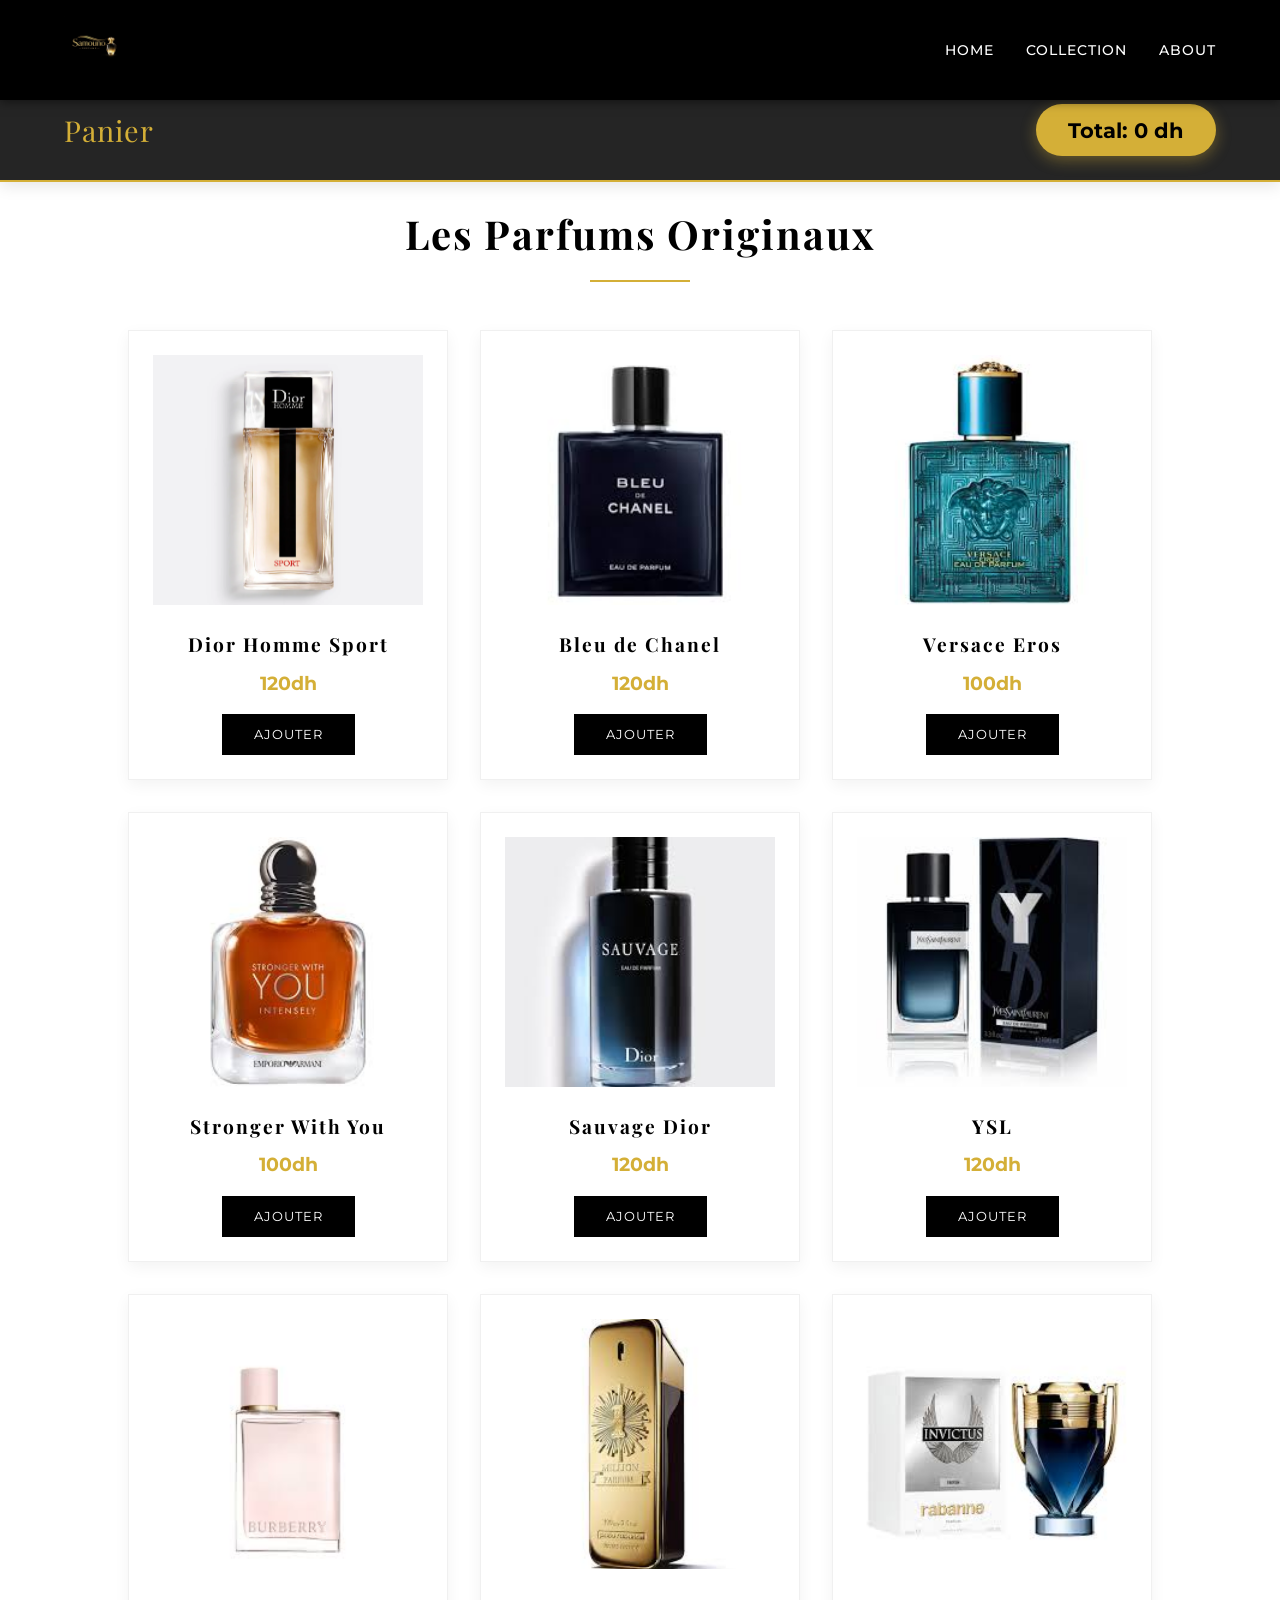
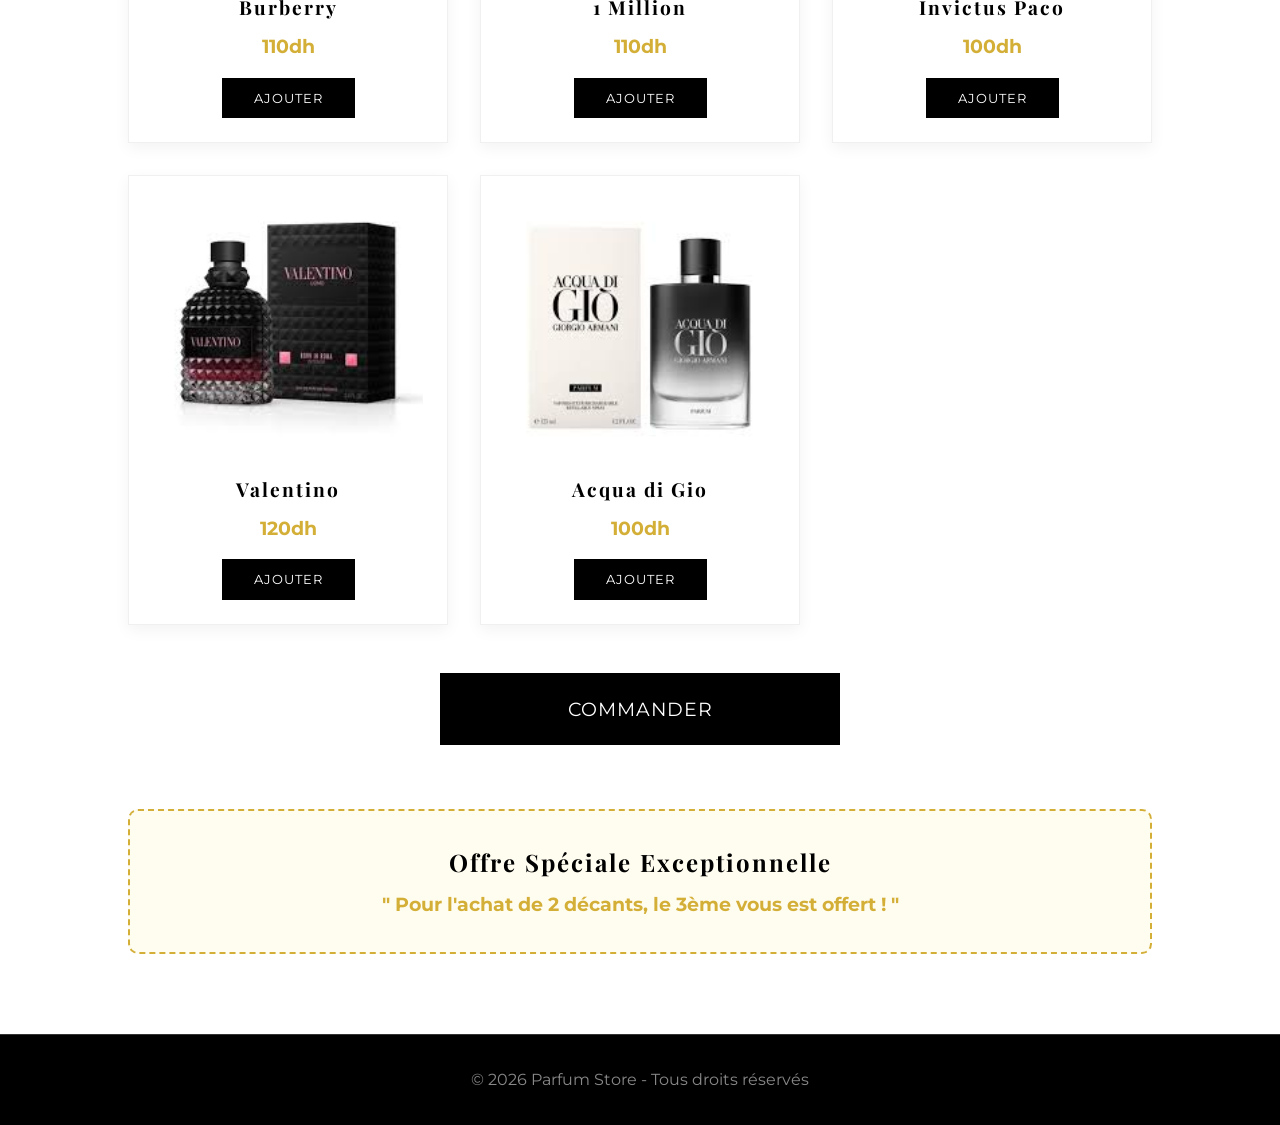
==== decants.html @ 66658e08 "Add files via upload" ====
<!DOCTYPE html>
<html lang="fr">
<head>
    <meta charset="UTF-8">
    <meta name="viewport" content="width=device-width, initial-scale=1.0">
    <title>Les Parfums Originaux | Parfum Store</title>
    <link rel="stylesheet" href="style.css">
    <link href="https://fonts.googleapis.com/css2?family=Montserrat:wght@300;400;500;700&family=Playfair+Display:wght@400;700&display=swap" rel="stylesheet">
</head>
<body>

    <header>
        <div class="logo">
            <a href="index.html">
                <img src="image/logooo.jpeg.jpeg" alt="Parfum Store Logo">
            </a>
        </div>
        <nav>
            <ul>
                <li><a href="index.html">Home</a></li>
                <li><a href="index.html#collection">Collection</a></li>
                <li><a href="index.html#about">About</a></li>
            </ul>
        </nav>
    </header>

    <div class="cart-header">
        <div class="container" style="width: 100%; display: flex; justify-content: space-between; align-items: center; max-width: 1200px; margin: 0 auto;">
            <span class="cart-title">Panier</span>
            <span class="cart-total">Total: <span id="totalPrice">0</span> dh</span>
        </div>
    </div>

    <main style="padding-top: 20px;">
        <section>
            <h2 class="section-title">Les Parfums Originaux</h2>
            <div class="products-grid">
                <!-- Product List -->
                <div class="product-card">
                    <img src="image/diorhomme.jpeg" alt="Dior Homme Sport">
                    <h3>Dior Homme Sport</h3>
                    <p class="price">120dh</p>
                    <button class="btn decant-add-btn" data-product="Dior Homme Sport" data-price="120">Ajouter</button>
                </div>
                <div class="product-card">
                    <img src="image/bleudechannel.jpg" alt="Bleu de Chanel">
                    <h3>Bleu de Chanel</h3>
                    <p class="price">120dh</p>
                    <button class="btn decant-add-btn" data-product="Bleu de Chanel" data-price="120">Ajouter</button>
                </div>
                <div class="product-card">
                    <img src="image/versace.jpg" alt="Versace Eros">
                    <h3>Versace Eros</h3>
                    <p class="price">100dh</p>
                    <button class="btn decant-add-btn" data-product="Versace Eros" data-price="100">Ajouter</button>
                </div>
                <div class="product-card">
                    <img src="image/stranger.jpg" alt="Stronger With You">
                    <h3>Stronger With You</h3>
                    <p class="price">100dh</p>
                    <button class="btn decant-add-btn" data-product="Stronger With You" data-price="100">Ajouter</button>
                </div>
                <div class="product-card">
                    <img src="image/sauvage.jpg" alt="Sauvage Dior">
                    <h3>Sauvage Dior</h3>
                    <p class="price">120dh</p>
                    <button class="btn decant-add-btn" data-product="Sauvage Dior" data-price="120">Ajouter</button>
                </div>
                <div class="product-card">
                    <img src="image/ysl.jpg" alt="YSL">
                    <h3>YSL</h3>
                    <p class="price">120dh</p>
                    <button class="btn decant-add-btn" data-product="YSL" data-price="120">Ajouter</button>
                </div>
                <div class="product-card">
                    <img src="image/burberry.jpg" alt="Burberry">
                    <h3>Burberry</h3>
                    <p class="price">110dh</p>
                    <button class="btn decant-add-btn" data-product="Burberry" data-price="110">Ajouter</button>
                </div>
                <div class="product-card">
                    <img src="image/1million.jpg" alt="1 Million">
                    <h3>1 Million</h3>
                    <p class="price">110dh</p>
                    <button class="btn decant-add-btn" data-product="1 Million" data-price="110">Ajouter</button>
                </div>
                <div class="product-card">
                    <img src="image/invictus.jpg" alt="Invictus Paco">
                    <h3>Invictus Paco</h3>
                    <p class="price">100dh</p>
                    <button class="btn decant-add-btn" data-product="Invictus Paco" data-price="100">Ajouter</button>
                </div>
                <div class="product-card">
                    <img src="image/valentino.jpg" alt="Valentino">
                    <h3>Valentino</h3>
                    <p class="price">120dh</p>
                    <button class="btn decant-add-btn" data-product="Valentino" data-price="120">Ajouter</button>
                </div>
                <div class="product-card">
                    <img src="image/acqua.jpg" alt="Acqua di Gio">
                    <h3>Acqua di Gio</h3>
                    <p class="price">100dh</p>
                    <button class="btn decant-add-btn" data-product="Acqua di Gio" data-price="100">Ajouter</button>
                </div>
            </div>

            <div style="margin-top: 3rem; text-align: center;">
                <button class="btn" id="commanderDecantsBtn" style="width: 100%; max-width: 400px; font-size: 1.2rem; padding: 1.5rem;">Commander</button>
            </div>

            <div class="special-offer" style="margin-top: 4rem; text-align: center; padding: 2rem; border: 2px dashed var(--gold); background: #fffcf0; border-radius: 10px;">
                <h3 style="color: var(--black); font-family: 'Playfair Display', serif; font-size: 1.5rem;">Offre Spéciale Exceptionnelle</h3>
                <p style="font-size: 1.2rem; color: var(--gold); font-weight: bold; margin-top: 0.5rem;">
                    " Pour l'achat de 2 décants, le 3ème vous est offert ! "
                </p>
            </div>
        </section>
    </main>

    <!-- Modal Form -->
    <div id="orderModal" class="modal">
        <div class="modal-content">
            <span class="close-modal">&times;</span>
            <h3 style="margin-bottom: 1.5rem; text-align: center;">Valider votre commande</h3>
            <p id="selectedProductText" style="margin-bottom: 1rem; text-align: center; color: var(--gold); font-weight: bold;"></p>
            <form id="orderForm">
                <div class="form-group">
                    <label>Prénom</label>
                    <input type="text" id="prenom" required>
                </div>
                <div class="form-group">
                    <label>Nom</label>
                    <input type="text" id="nom" required>
                </div>
                <div class="form-group">
                    <label>Ville</label>
                    <input type="text" id="ville" required>
                </div>
                <div class="form-group">
                    <label>Adresse</label>
                    <input type="text" id="adresse" required>
                </div>
                <div class="form-group">
                    <label>Téléphone</label>
                    <input type="tel" id="telephone" required>
                </div>
                <button type="submit" class="btn" style="width: 100%;">Valider commande</button>
            </form>
        </div>
    </div>

    <footer>
        <p>&copy; 2026 Parfum Store - Tous droits réservés</p>
    </footer>

    <script src="script.js"></script>
</body>
</html>
---- style.css ----
/* Global Styles */
:root {
    --gold: #D4AF37;
    --gold-hover: #C5A021;
    --black: #000000;
    --dark-gray: #1a1a1a;
    --white: #ffffff;
    --light-gray: #f4f4f4;
    --transition: all 0.3s ease;
}

* {
    margin: 0;
    padding: 0;
    box-sizing: border-box;
    font-family: 'Montserrat', sans-serif;
}

body {
    background-color: var(--white);
    color: var(--black);
    line-height: 1.6;
    overflow-x: hidden;
}

h1, h2, h3 {
    font-family: 'Playfair Display', serif;
    letter-spacing: 2px;
}

a {
    text-decoration: none;
    color: inherit;
}

ul {
    list-style: none;
}

/* Header */
header {
    background-color: var(--black);
    color: var(--white);
    padding: 1rem 5%;
    display: flex;
    justify-content: space-between;
    align-items: center;
    position: fixed;
    width: 100%;
    top: 0;
    z-index: 1000;
    box-shadow: 0 2px 10px rgba(0,0,0,0.5);
}

.logo img {
    height: 60px;
    width: auto;
    transition: var(--transition);
}

nav ul {
    display: flex;
    gap: 2rem;
}

nav ul li a {
    color: var(--white);
    font-weight: 500;
    text-transform: uppercase;
    font-size: 0.9rem;
    letter-spacing: 1px;
    transition: var(--transition);
}

nav ul li a:hover {
    color: var(--gold);
}

/* Hero Section */
.hero {
    height: 100vh;
    background-color: var(--black);
    display: flex;
    flex-direction: column;
    justify-content: center;
    align-items: center;
    text-align: center;
    color: var(--white);
    padding-top: 80px;
}

.hero img {
    max-width: 300px;
    margin-bottom: 2rem;
    animation: fadeIn 2s ease;
}

.hero h1 {
    font-size: 2.5rem;
    margin-bottom: 1rem;
    color: var(--gold);
    padding: 0 20px;
}

/* Sections */
section {
    padding: 5rem 10%;
}

.section-title {
    text-align: center;
    font-size: 2.5rem;
    margin-bottom: 3rem;
    position: relative;
    padding-bottom: 1rem;
}

.section-title::after {
    content: '';
    position: absolute;
    bottom: 0;
    left: 50%;
    transform: translateX(-50%);
    width: 100px;
    height: 2px;
    background-color: var(--gold);
}

/* Collection Grid */
.collection-grid {
    display: grid;
    grid-template-columns: repeat(auto-fit, minmax(300px, 1fr));
    gap: 2rem;
}

.category-card {
    position: relative;
    overflow: hidden;
    height: 400px;
    cursor: pointer;
    border: 1px solid #eee;
}

.category-card img {
    width: 100%;
    height: 100%;
    object-fit: cover;
    transition: transform 0.5s ease;
}

.category-card:hover img {
    transform: scale(1.1);
}

.category-overlay {
    position: absolute;
    bottom: 0;
    left: 0;
    width: 100%;
    padding: 2rem;
    background: linear-gradient(transparent, rgba(0,0,0,0.8));
    color: var(--white);
    text-align: center;
}

.category-overlay h3 {
    font-size: 1.5rem;
    margin-bottom: 0.5rem;
    text-transform: uppercase;
}

/* Products Grid */
.products-grid {
    display: grid;
    grid-template-columns: repeat(auto-fill, minmax(250px, 1fr));
    gap: 2rem;
}

.product-card {
    background: white;
    padding: 1.5rem;
    text-align: center;
    box-shadow: 0 5px 15px rgba(0,0,0,0.05);
    transition: var(--transition);
    border: 1px solid #f0f0f0;
}

.product-card:hover {
    transform: translateY(-10px);
    box-shadow: 0 10px 25px rgba(0,0,0,0.1);
}

.product-card img {
    width: 100%;
    height: 250px;
    object-fit: cover;
    margin-bottom: 1rem;
}

.product-card h3 {
    font-size: 1.2rem;
    margin-bottom: 0.5rem;
}

.product-card .price {
    color: var(--gold);
    font-weight: bold;
    font-size: 1.2rem;
    margin-bottom: 1rem;
}

.btn {
    display: inline-block;
    padding: 0.8rem 2rem;
    background-color: var(--black);
    color: var(--white);
    text-transform: uppercase;
    font-size: 0.8rem;
    letter-spacing: 1px;
    border: none;
    cursor: pointer;
    transition: var(--transition);
}

.btn:hover {
    background-color: var(--gold);
}

/* About Section */
.about {
    background-color: var(--black);
    color: var(--white);
    text-align: center;
}

.about p {
    max-width: 800px;
    margin: 0 auto;
    font-size: 1.1rem;
}

/* Footer */
footer {
    background-color: var(--black);
    color: #888;
    text-align: center;
    padding: 2rem;
    border-top: 1px solid #333;
}

/* Modal / Popup */
.modal {
    display: none;
    position: fixed;
    z-index: 2000;
    left: 0;
    top: 0;
    width: 100%;
    height: 100%;
    background-color: rgba(0,0,0,0.8);
    justify-content: center;
    align-items: center;
}

.modal-content {
    background-color: var(--white);
    padding: 2rem;
    width: 90%;
    max-width: 500px;
    position: relative;
    border-top: 5px solid var(--gold);
}

.close-modal {
    position: absolute;
    right: 1.5rem;
    top: 1rem;
    font-size: 1.5rem;
    cursor: pointer;
}

.form-group {
    margin-bottom: 1rem;
}

.form-group label {
    display: block;
    margin-bottom: 0.5rem;
    font-size: 0.9rem;
}

.form-group input {
    width: 100%;
    padding: 0.8rem;
    border: 1px solid #ddd;
}

/* Upgraded Cart & Selection Styles */
.cart-header {
    background: rgba(26, 26, 26, 0.95);
    backdrop-filter: blur(10px);
    color: var(--white);
    padding: 1.5rem 5%;
    position: sticky;
    top: 80px;
    z-index: 900;
    display: flex;
    justify-content: space-between;
    align-items: center;
    border-bottom: 2px solid var(--gold);
    box-shadow: 0 4px 15px rgba(0,0,0,0.1);
    transition: var(--transition);
}

.cart-header .cart-title {
    font-family: 'Playfair Display', serif;
    font-size: 1.8rem;
    letter-spacing: 1px;
    color: var(--gold);
}

.cart-total {
    font-weight: 700;
    font-size: 1.3rem;
    background: var(--gold);
    color: var(--black) !important;
    padding: 0.6rem 2rem;
    border-radius: 30px;
    box-shadow: 0 4px 15px rgba(212, 175, 55, 0.4);
}

.cart-total #totalPrice {
    color: var(--black) !important;
}

.perfume-selector {
    display: grid;
    grid-template-columns: repeat(auto-fill, minmax(220px, 1fr));
    gap: 1.5rem;
    margin-bottom: 3rem;
}

.perfume-item {
    position: relative;
    padding: 1rem 1.5rem;
    background: var(--white);
    border: 1px solid #eaeaea;
    border-radius: 8px;
    display: flex;
    align-items: center;
    gap: 1rem;
    cursor: pointer;
    transition: var(--transition);
    box-shadow: 0 2px 8px rgba(0,0,0,0.02);
    font-weight: 500;
}

.perfume-item:hover {
    border-color: var(--gold);
    transform: translateY(-3px);
    box-shadow: 0 5px 15px rgba(212, 175, 55, 0.15);
}

.perfume-item:has(input:checked) {
    background: var(--black);
    color: var(--gold);
    border-color: var(--black);
}

/* Custom checkbox styling */
.perfume-check {
    appearance: none;
    -webkit-appearance: none;
    width: 20px;
    height: 20px;
    border: 2px solid #ccc;
    border-radius: 4px;
    outline: none;
    cursor: pointer;
    position: relative;
    transition: var(--transition);
    flex-shrink: 0;
}

.perfume-check:checked {
    border-color: var(--gold);
    background-color: var(--gold);
}

.perfume-check:checked::after {
    content: '✓';
    position: absolute;
    color: var(--black);
    font-size: 14px;
    font-weight: bold;
    top: 50%;
    left: 50%;
    transform: translate(-50%, -50%);
}

.perfume-item:has(input:checked) .perfume-check {
    border-color: var(--gold);
}

/* Manual Inputs Section */
.manual-order-section {
    background: var(--white);
    padding: 3rem;
    border-radius: 12px;
    box-shadow: 0 10px 30px rgba(0,0,0,0.05);
    border: 1px solid rgba(212, 175, 55, 0.2);
    position: relative;
    overflow: hidden;
    margin-bottom: 2rem;
}

.manual-order-section::before {
    content: '';
    position: absolute;
    top: 0;
    left: 0;
    width: 4px;
    height: 100%;
    background: var(--gold);
}

.manual-order-section h3 {
    font-family: 'Playfair Display', serif;
    font-size: 1.5rem;
    margin-bottom: 1.5rem;
    color: var(--black);
}

.order-inputs {
    display: grid;
    grid-template-columns: repeat(auto-fit, minmax(220px, 1fr));
    gap: 1.5rem;
    margin-bottom: 2rem;
}

.order-inputs input {
    padding: 1rem 1.2rem;
    border: 1px solid #e0e0e0;
    border-radius: 6px;
    background: #fafafa;
    font-family: 'Montserrat', sans-serif;
    font-size: 0.95rem;
    transition: var(--transition);
}

.order-inputs input:focus {
    outline: none;
    border-color: var(--gold);
    background: var(--white);
    box-shadow: 0 0 0 3px rgba(212, 175, 55, 0.1);
}

#commanderBtn {
    background: var(--gold);
    color: var(--black);
    font-weight: 700;
    font-size: 1.1rem;
    padding: 1.2rem;
    border-radius: 6px;
    letter-spacing: 2px;
    box-shadow: 0 4px 15px rgba(212, 175, 55, 0.3);
    border: none;
    cursor: pointer;
    text-transform: uppercase;
    transition: var(--transition);
}

#commanderBtn:hover {
    background: var(--black);
    color: var(--gold);
    transform: translateY(-3px);
    box-shadow: 0 6px 20px rgba(0,0,0,0.2);
}

/* Animations */
@keyframes fadeIn {
    from { opacity: 0; transform: translateY(20px); }
    to { opacity: 1; transform: translateY(0); }
}

/* Responsive */
@media (max-width: 768px) {
    header {
        flex-direction: column;
        padding: 1rem;
    }
    
    nav ul {
        margin-top: 1rem;
        gap: 1rem;
    }
    
    .hero h1 {
        font-size: 1.8rem;
    }
    
    section {
        padding: 3rem 5%;
    }

    /* Fix cart header on mobile */
    .cart-header {
        top: 130px; /* Adjusted for taller mobile header */
        padding: 1rem 5%;
    }

    .cart-header .cart-title {
        font-size: 1.3rem;
    }

    .cart-total {
        font-size: 1rem;
        padding: 0.5rem 1.2rem;
    }

    main {
        padding-top: 140px !important;
    }

    /* Grid 2 items per row on mobile for products */
    .products-grid {
        grid-template-columns: repeat(2, 1fr);
        gap: 1rem;
    }

    .product-card {
        padding: 0.8rem;
    }

    .product-card img {
        height: 150px;
    }

    .product-card h3 {
        font-size: 0.9rem;
    }

    .product-card .price {
        font-size: 1rem;
    }

    .btn {
        padding: 0.6rem 1rem;
        font-size: 0.7rem;
    }
}
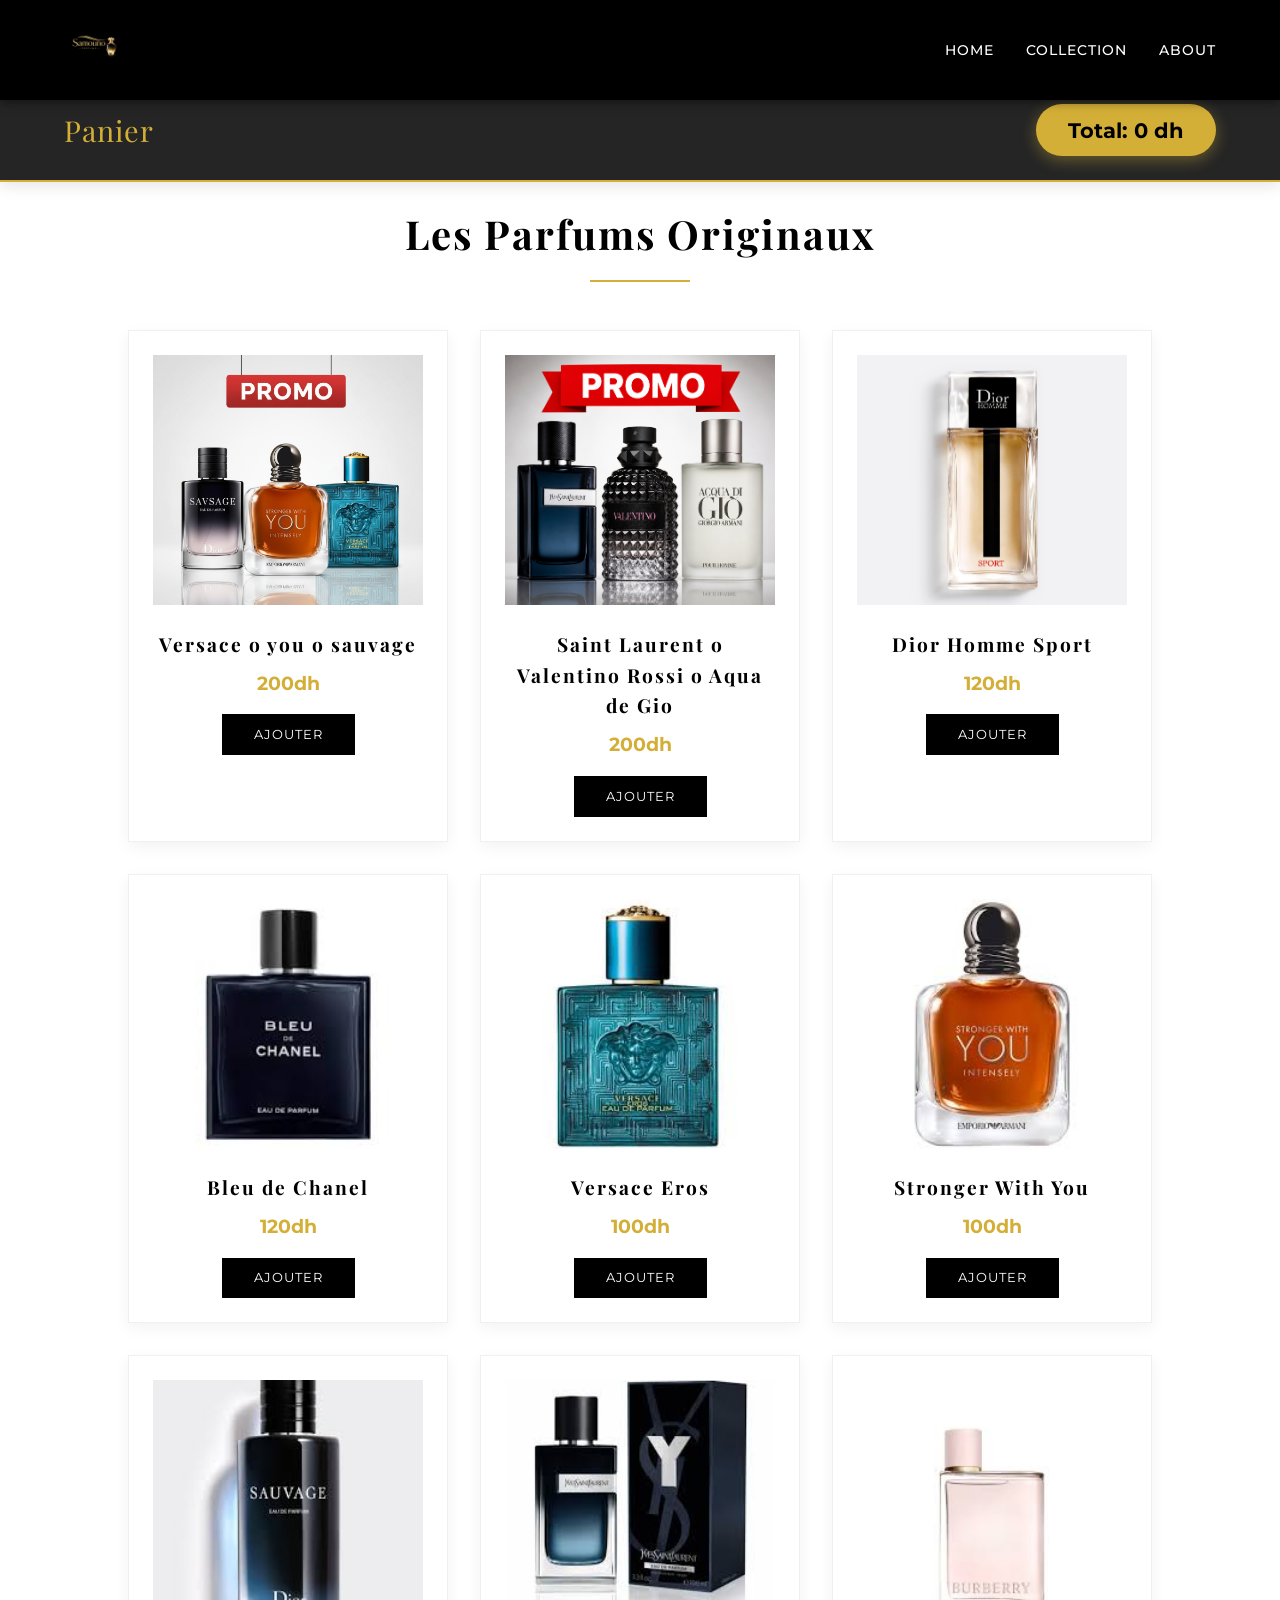
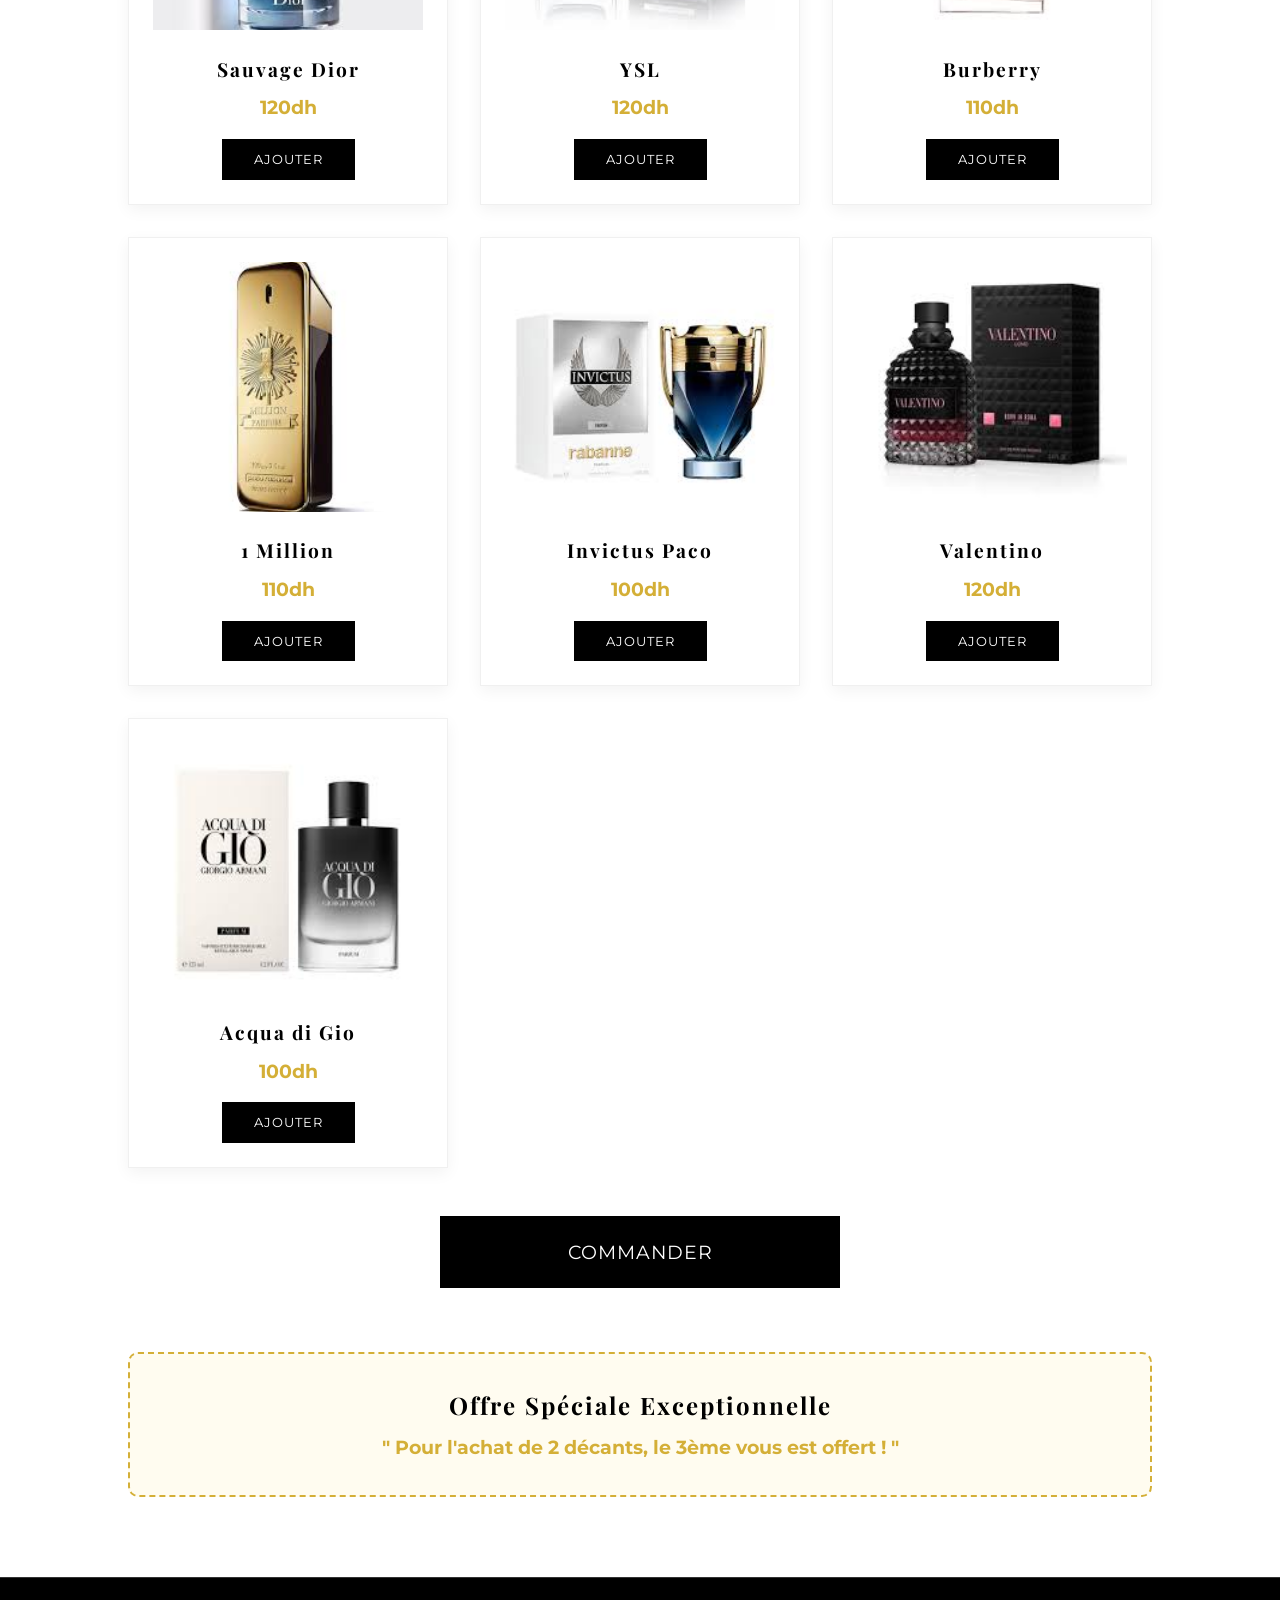
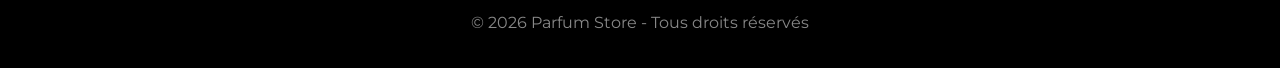
==== commit 41e9b6cc: "Add files via upload" ====
--- a/decants.html
+++ b/decants.html
@@ -36,6 +36,18 @@
             <h2 class="section-title">Les Parfums Originaux</h2>
             <div class="products-grid">
                 <!-- Product List -->
+                 <div class="product-card">
+                    <img src="image/promo1.jpeg.jpg" alt=" Versace o you o sauvage">
+                    <h3> Versace o you o sauvage</h3>
+                    <p class="price">200dh</p>
+                    <button class="btn decant-add-btn" data-product=" Versace o you o sauvage" data-price="120">Ajouter</button>
+                </div>
+                <div class="product-card">
+                    <img src="image/promo2.jpeg.png" alt=" Saint Laurent o Valentino Rossi o Aqua de Gio">
+                    <h3> Saint Laurent o Valentino Rossi o Aqua de Gio</h3>
+                    <p class="price">200dh</p>
+                    <button class="btn decant-add-btn" data-product=" Saint Laurent o Valentino Rossi o Aqua de Gio" data-price="200">Ajouter</button>
+                </div>
                 <div class="product-card">
                     <img src="image/diorhomme.jpeg" alt="Dior Homme Sport">
                     <h3>Dior Homme Sport</h3>
